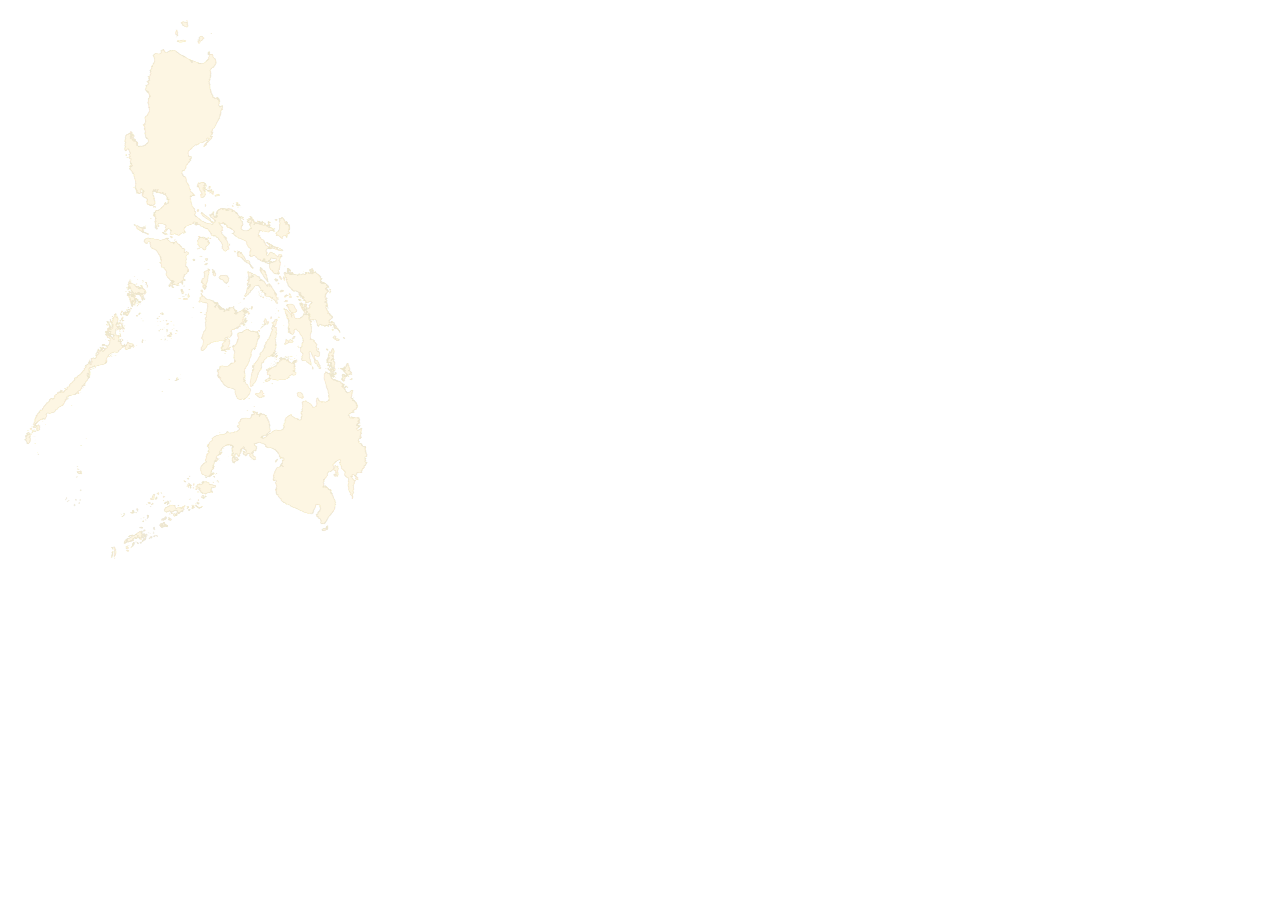
==== index.html @ fe843137 "draw the philippines" ====
<DOCTYPE! html>

<head>
    <link rel="stylesheet" href="stylesheets/bootstrap.css" type="text/css" />
    <link rel="stylesheet" href="stylesheets/style.css" type="text/css" />

    <script data-main="scripts/main" src="scripts/contrib/require-jquery.js"></script>

</head>

<body>
    <svg id="philippines">

    </svg>
</body>

</html>
---- stylesheets/style.css ----
svg#philippines {
  margin: 20px;
}
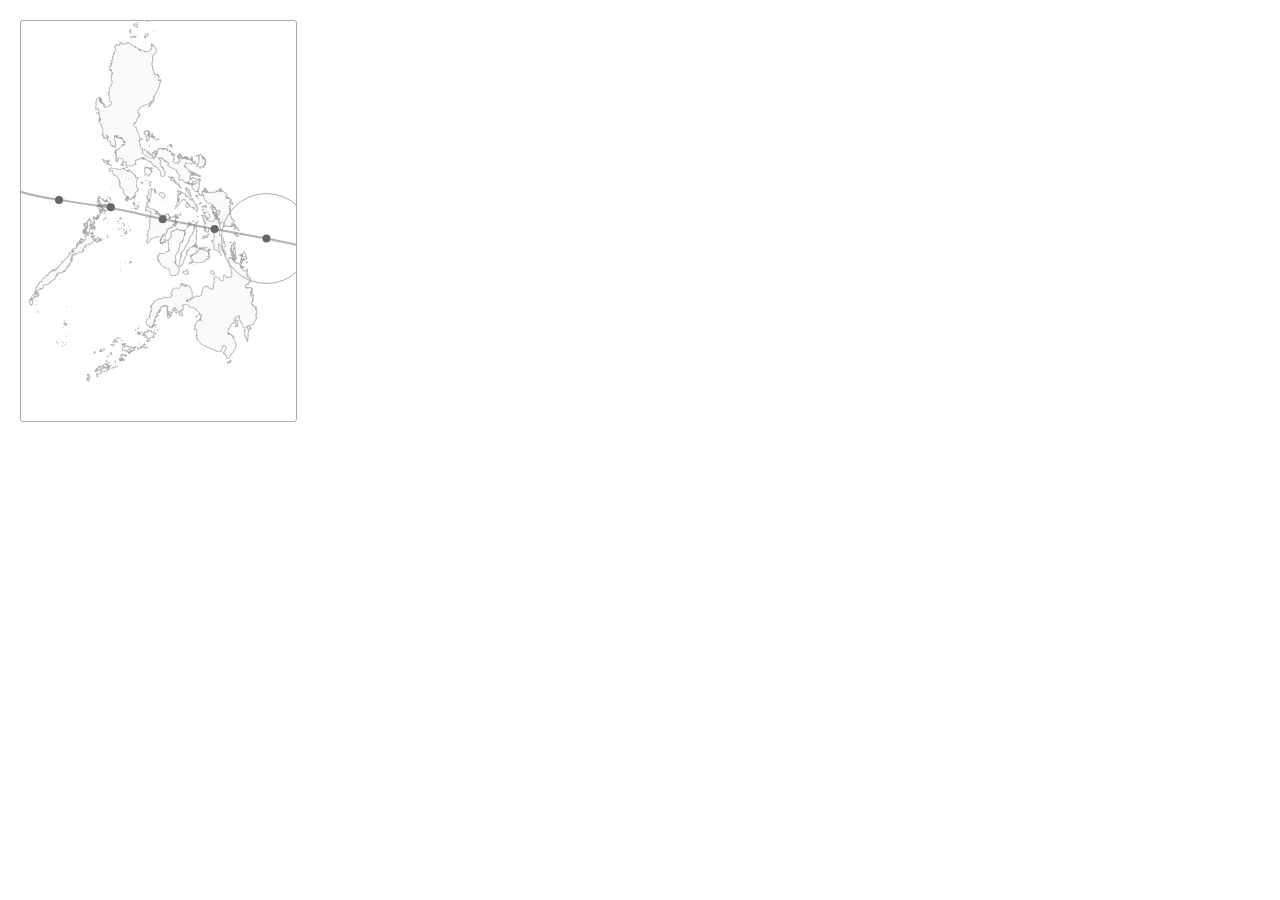
==== commit 3e6ddb5c: "take in instagram photos and map them onto the philippine map." ====
--- a/index.html
+++ b/index.html
@@ -12,6 +12,12 @@
     <svg id="philippines">
 
     </svg>
+   <!--  <div id="tweets">
+
+    </div> -->
+    <div id="instagram">
+
+    </div>
 </body>
 
 </html>--- a/stylesheets/style.css
+++ b/stylesheets/style.css
@@ -1,3 +1,88 @@
 svg#philippines {
   margin: 20px;
+  border: 1px solid #aaa;
+  border-radius: 3px;
+  position: fixed;
+  width: 275px;
+  height: 400px;
+}
+
+.instaCard {
+  width: 180px;
+  margin: 0 10px 10px 10px;
+  border: 1px solid #aaa;
+  border-radius: 3px;
+  display: inline-block;
+  color: #aaa;
+}
+
+.instaImage {
+  width: 170px;
+  height: 170px;
+  margin: 5px;
+}
+
+.instaName {
+  font-size: 1.25em;
+  font-weight: bold;
+  margin: 5px 5px 0 5px;
+}
+
+.instaDate {
+  margin: 0 5px 5px 5px;
+}
+
+circle.drop {
+  cursor: move;
+}
+
+#instagram {
+  display: inline-block;
+  /*width: 450px;*/
+  height: 100%;
+  position: absolute;
+  left: 315px;
+  margin: 20px 0;
+}
+
+/*tips*/
+.d3-tip {
+    background-color: rgba(0, 0, 0, .65);
+    padding: 10px;
+    color: #fff;
+    font-size: .85em;
+    border-radius: 3px;
+    width: 450px;
+}
+
+.d3-tip:after {
+  box-sizing: border-box;
+  display: inline;
+  font-size: 10px;
+  width: 100%;
+  line-height: 1;
+  color: rgba(0, 0, 0, 0.65);
+  position: absolute;
+}
+
+.d3-tip.e:after {
+  content: "\25C0";
+  margin: -4px 0 0 0;
+  top: 50%;
+  left: -8px;
+}
+
+.d3-tip.n:after {
+  content: "\25BC";
+  margin: -1px 0 0 0;
+  top: 100%;
+  left: 0;
+  text-align: center;
+}
+
+.d3-tip.w:after {
+  content: "\25B6";
+  margin: -4px 0 0 -1px;
+  top: 50%;
+  left: 100%;
 }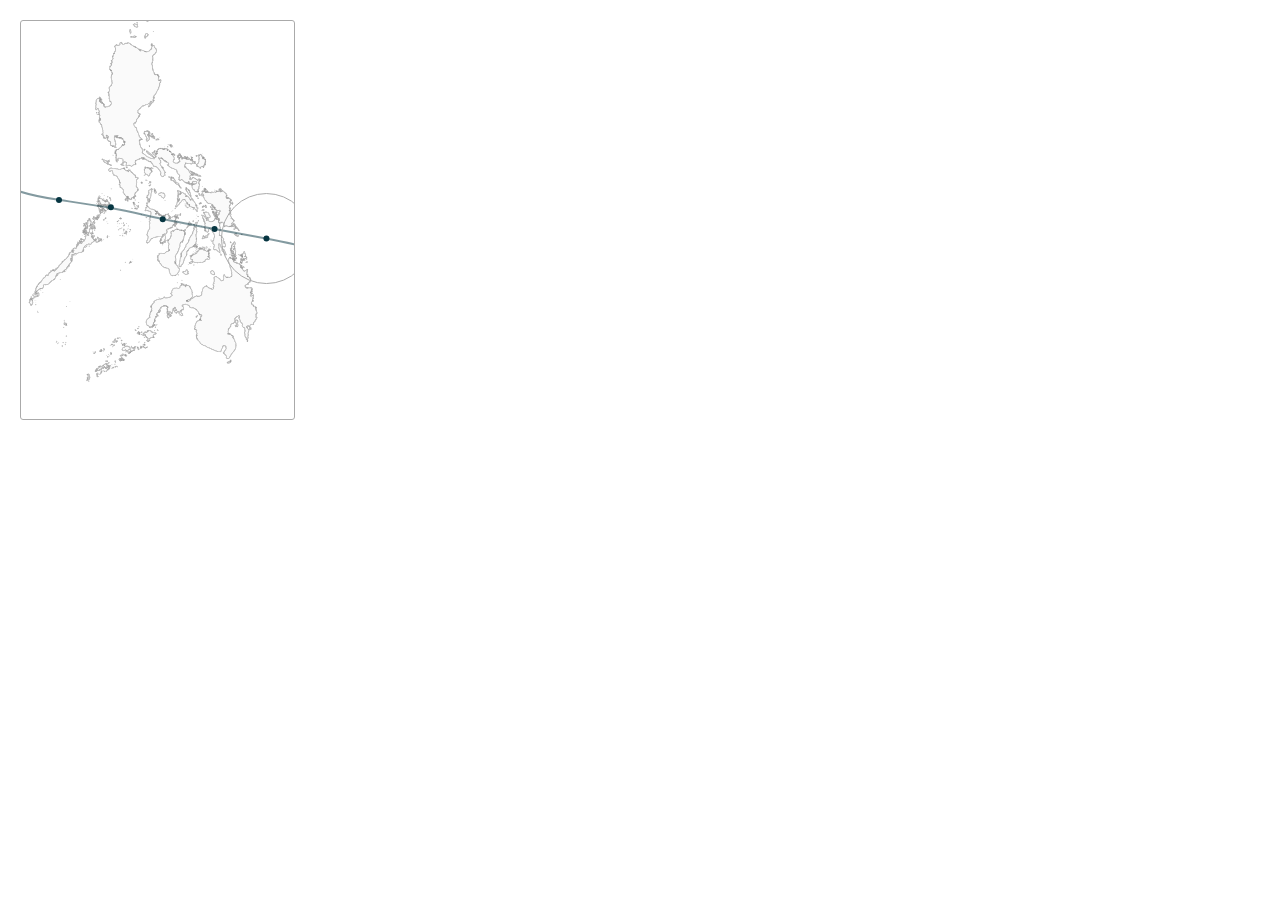
==== commit 7bc6061d: "bootstrap font icons" ====
--- a/index.html
+++ b/index.html
@@ -2,6 +2,7 @@
 
 <head>
     <link rel="stylesheet" href="stylesheets/bootstrap.css" type="text/css" />
+    <link rel="stylesheet" href="stylesheets/bootstrap-glyphicons.css" />
     <link rel="stylesheet" href="stylesheets/style.css" type="text/css" />
 
     <script data-main="scripts/main" src="scripts/contrib/require-jquery.js"></script>
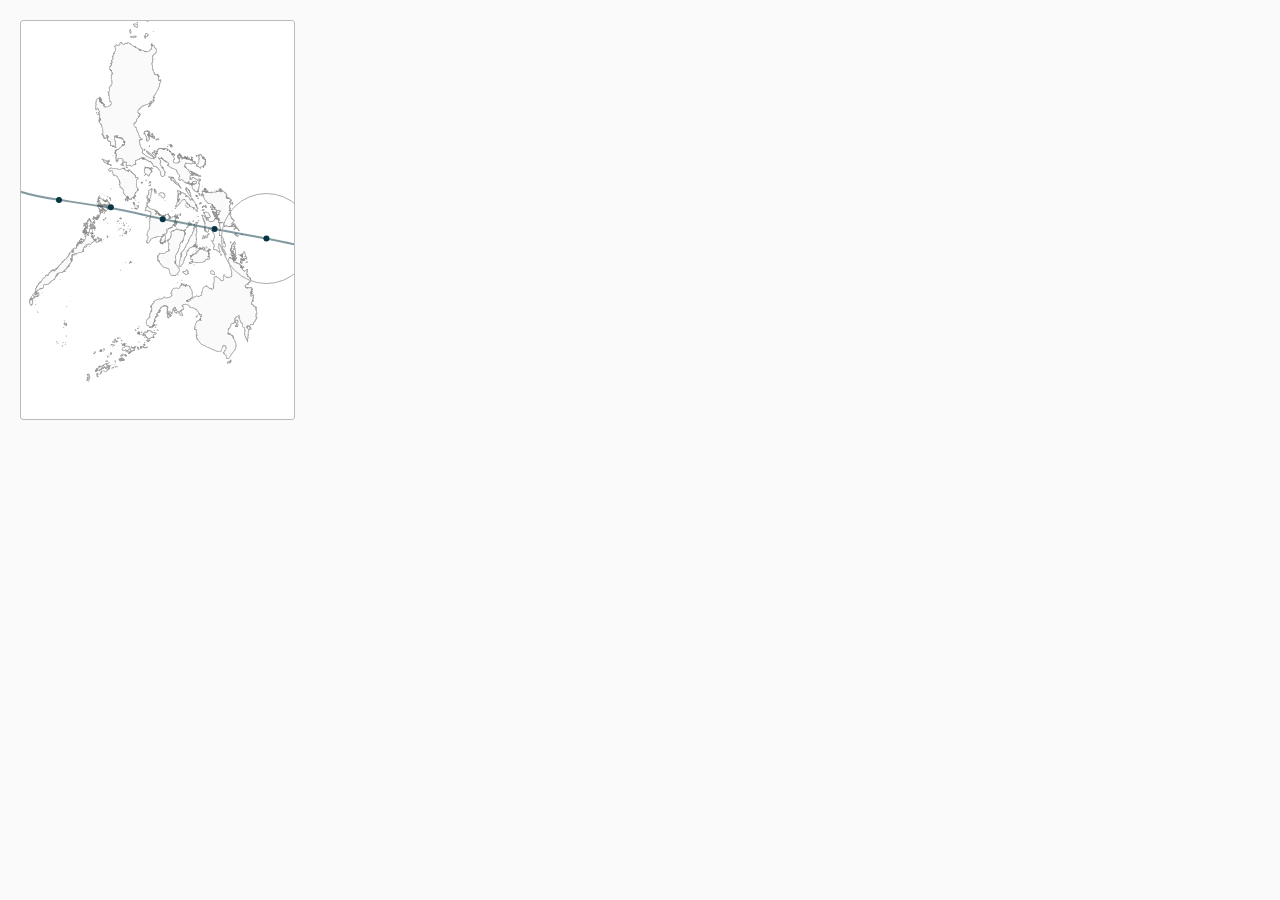
==== commit ad50aae0: "click on instagram picture, pop up modal of enlarged picture and descriptions." ====
--- a/index.html
+++ b/index.html
@@ -19,6 +19,8 @@
     <div id="instagram">
 
     </div>
+
+    <div class="modal"></div>
 </body>
 
 </html>--- a/stylesheets/style.css
+++ b/stylesheets/style.css
@@ -1,35 +1,82 @@
+body {
+  background-color: #fafafa;
+}
+
 svg#philippines {
   margin: 20px;
-  border: 1px solid #aaa;
+  border: 1px solid #bbb;
   border-radius: 3px;
   position: fixed;
   width: 275px;
   height: 400px;
+  background-color: #fff;
 }
 
 .instaCard {
-  width: 180px;
+  width: 200px;
   margin: 0 10px 10px 10px;
-  border: 1px solid #aaa;
+  border: 1px solid #bbb;
   border-radius: 3px;
   display: inline-block;
-  color: #aaa;
+  color: #666;
+  vertical-align: top;
+  background-color: #fff;
+  position: relative;
+}
+
+.instaHover {
+  opacity: 0;
+  position: absolute;
+  width: 200px;
+  height: 200px;
+  bottom: 0;
+  cursor: pointer;
 }
 
 .instaImage {
-  width: 170px;
-  height: 170px;
-  margin: 5px;
+  width: 190px;
+  height: 190px;
+  margin: 4px;
+  border: 1px solid #bbb;
+  border-radius: 3px;
 }
 
 .instaName {
   font-size: 1.25em;
-  font-weight: bold;
+  /*font-weight: bold;*/
   margin: 5px 5px 0 5px;
+  overflow: hidden;
 }
 
 .instaDate {
   margin: 0 5px 5px 5px;
+  float: left;
+  display: inline-block;
+  font-size: .85em;
+}
+
+.instaLike {
+  float: right;
+  display: inline-block;
+  margin: 0 5px 5px 5px;
+  font-size: .85em;
+}
+
+.instaCaption {
+  font-size: .85em;
+  margin: 4px;
+  padding: 5px;
+  position: absolute;
+  width: 190px;
+  height: 0px;
+  bottom: 0px;
+  background-color: rgba(256, 256, 256, 0.85);
+  overflow: hidden;
+  -moz-transition:all .5s;
+  -webkit-transition:all .5s;
+  -o-transition:width all .5s;
+  transition:width all .5s;
+  opacity: 0;
 }
 
 circle.drop {
@@ -43,6 +90,58 @@
   position: absolute;
   left: 315px;
   margin: 20px 0;
+}
+
+/*modal*/
+.modal-backdrop.in {
+  opacity: 0.65;
+  filter: alpha(opacity=65);
+}
+
+.modal-body {
+  width: 550px;
+}
+
+.instaModalTop {
+  color: #fafafa;
+  width: 550px;
+}
+
+.instaModalName {
+  display: inline-block;
+  float: left;
+  font-size: 1.5em;
+}
+
+.instaModalLike {
+  display: inline-block;
+  float: right;
+  margin-bottom: 10px;
+  font-size: 1.25em;
+}
+
+.instaModalDate {
+  display: inline-block;
+  float: left;
+  clear: left;
+  margin-bottom: 10px;
+  font-size: 1.25em;
+}
+
+.instaModalImage {
+  width: 550px;
+  height: 550px;
+  border-radius: 5px;
+}
+
+.instaModalCaption {
+  margin-top: 20px;
+  color: #fafafa;
+  font-size: .85em;
+  line-height: 1.75em;
+  text-align: justify;
+  display: inline-block;
+  width: 550px;
 }
 
 /*tips*/
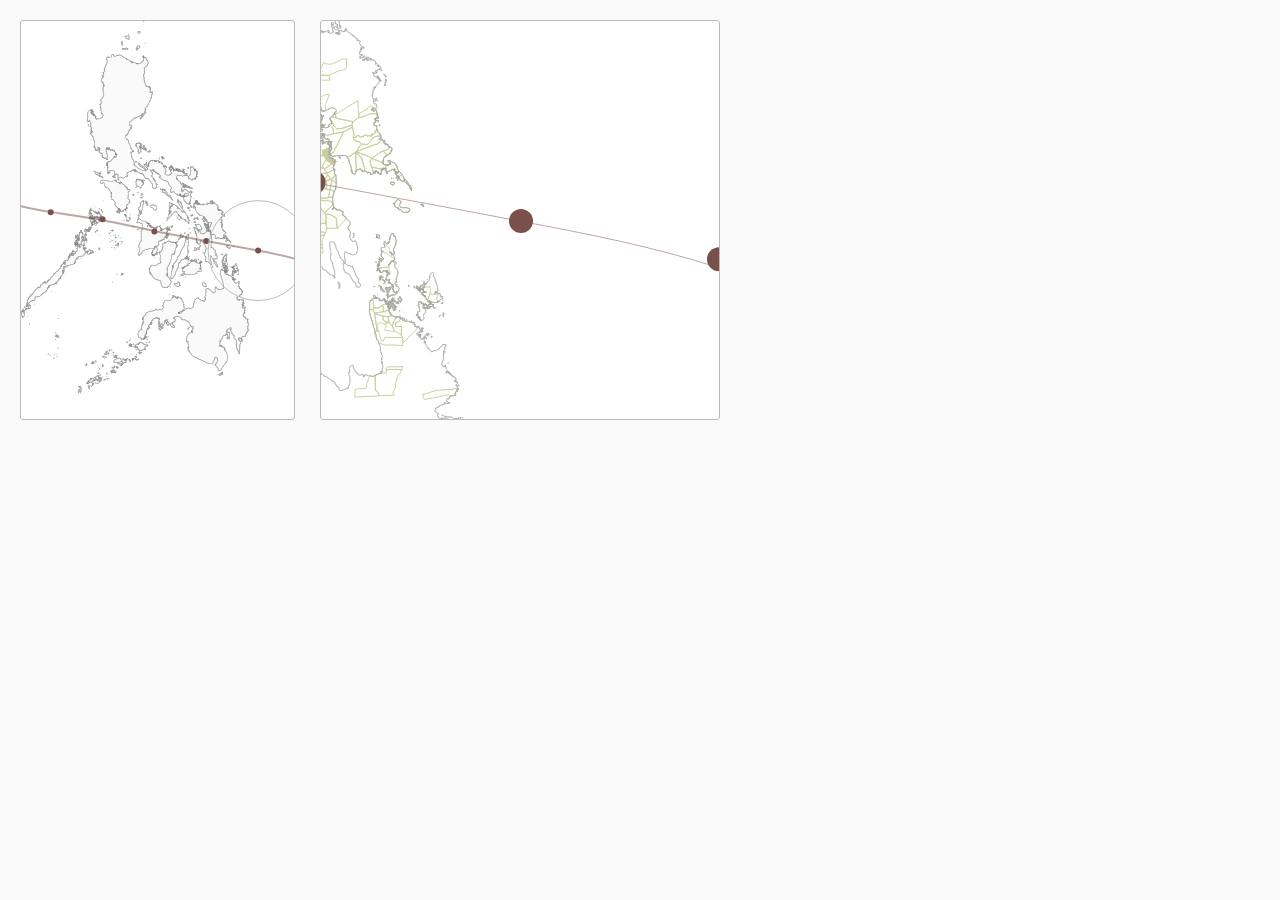
==== commit 6aae4c37: "refactor and create Backbone models and views.  Also create a zoom panel" ====
--- a/index.html
+++ b/index.html
@@ -10,8 +10,14 @@
 </head>
 
 <body>
-    <svg id="philippines">
+    <svg id="country">
+        <g id="country">
+        </g>
+    </svg>
+    <svg id="zoom">
+        <g id="zoom">
 
+        </g>
     </svg>
    <!--  <div id="tweets">
 
--- a/stylesheets/style.css
+++ b/stylesheets/style.css
@@ -2,7 +2,7 @@
   background-color: #fafafa;
 }
 
-svg#philippines {
+svg#country {
   margin: 20px;
   border: 1px solid #bbb;
   border-radius: 3px;
@@ -10,6 +10,17 @@
   width: 275px;
   height: 400px;
   background-color: #fff;
+}
+
+svg#zoom {
+  margin: 20px;
+  border: 1px solid #bbb;
+  border-radius: 3px;
+  position: fixed;
+  width: 400px;
+  height: 400px;
+  background-color: #fff;
+  left: 300px;
 }
 
 .instaCard {
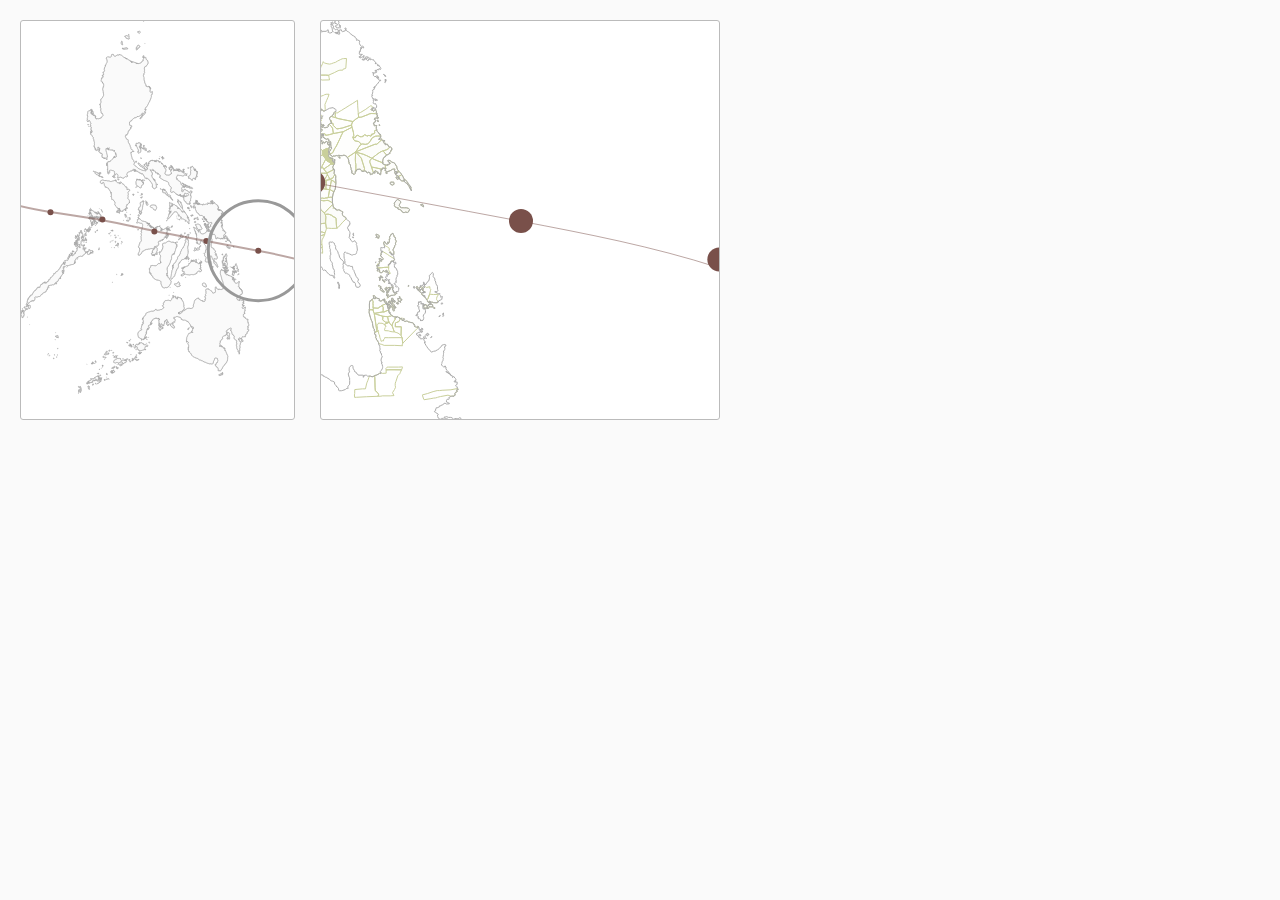
==== commit 02f3246a: "drag drop circle to pan and zoom." ====
--- a/index.html
+++ b/index.html
@@ -1,4 +1,4 @@
-<DOCTYPE! html>
+<!DOCTYPE html>
 
 <head>
     <link rel="stylesheet" href="stylesheets/bootstrap.css" type="text/css" />
--- a/stylesheets/style.css
+++ b/stylesheets/style.css
@@ -94,6 +94,10 @@
   cursor: move;
 }
 
+circle.dropDrag {
+  cursor: nw-resize;
+}
+
 #instagram {
   display: inline-block;
   /*width: 450px;*/
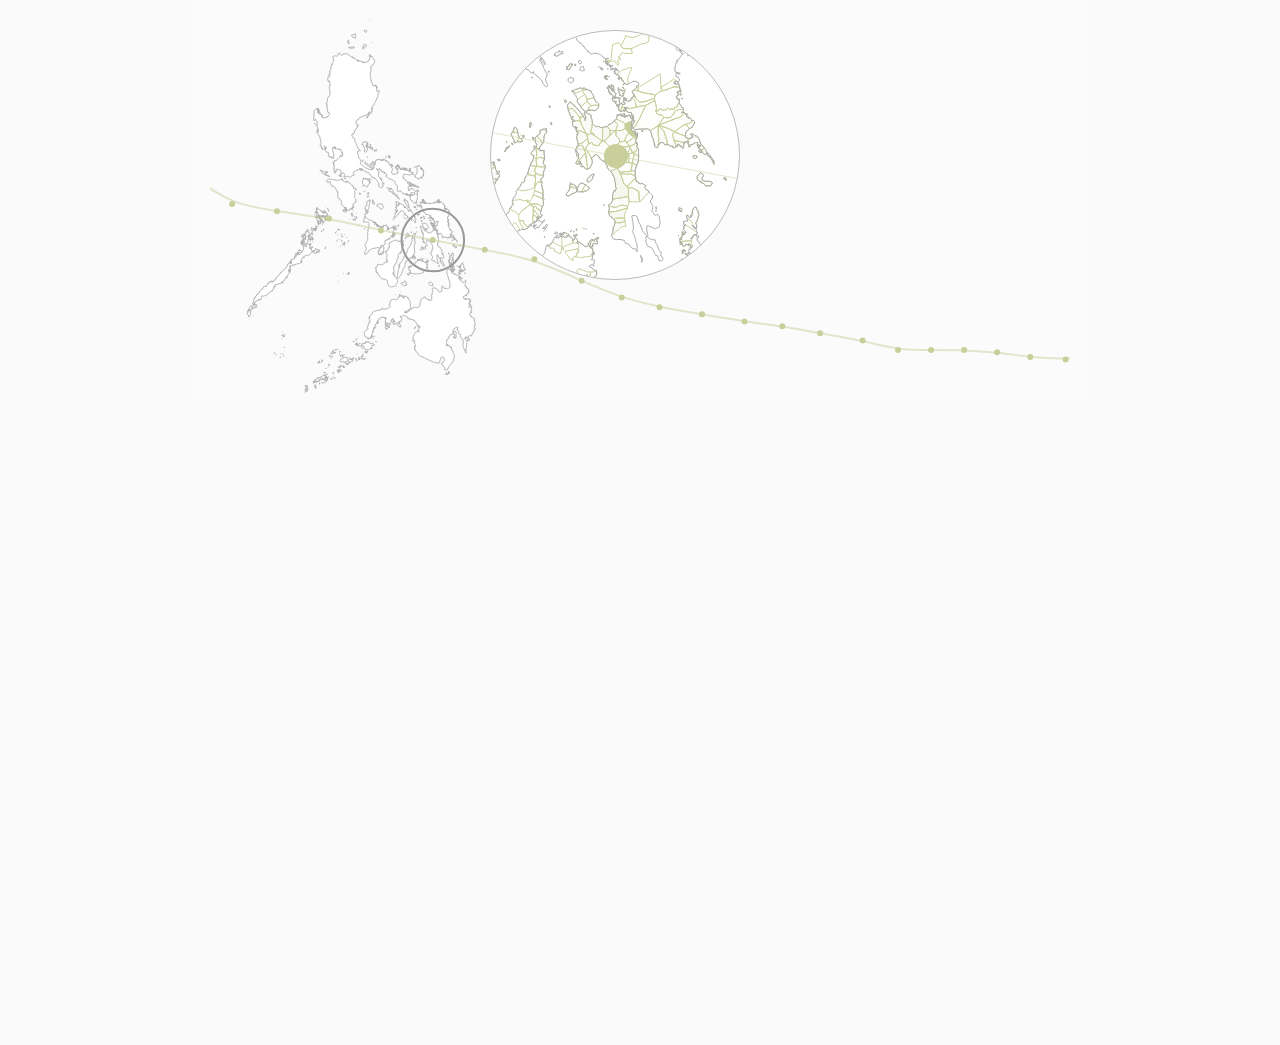
==== commit ce9b9861: "dragging around the drop circle filters the instagram pictures" ====
--- a/index.html
+++ b/index.html
@@ -10,23 +10,27 @@
 </head>
 
 <body>
-    <svg id="country">
-        <g id="country">
-        </g>
-    </svg>
-    <svg id="zoom">
-        <g id="zoom">
+    <div id="content">
+        <div id="header">
+            <svg id="country">
+                <g id="country">
+                </g>
+            </svg>
+            <svg id="zoom">
+                <g id="zoom">
 
-        </g>
-    </svg>
-   <!--  <div id="tweets">
+                </g>
+            </svg>
+        </div>
+       <!--  <div id="tweets">
 
-    </div> -->
-    <div id="instagram">
+        </div> -->
+        <div id="instagram">
 
+        </div>
+
+        <div class="modal"></div>
     </div>
-
-    <div class="modal"></div>
 </body>
 
 </html>--- a/stylesheets/style.css
+++ b/stylesheets/style.css
@@ -2,30 +2,43 @@
   background-color: #fafafa;
 }
 
+#content {
+  width: 900px;
+  margin: auto;
+}
+
+#header {
+  position: fixed;
+  background-color: rgba(250, 250, 250, .85);
+  width: 900px;
+  height: 400px;
+  z-index: 1;
+}
+
 svg#country {
   margin: 20px;
+  /*border: 1px solid #bbb;*/
+  border-radius: 3px;
+  position: absolute;
+  width: 860px;
+  height: 400px;
+  /*background-color: #fff;*/
+}
+
+svg#zoom {
+  margin: 30px 0;
   border: 1px solid #bbb;
-  border-radius: 3px;
-  position: fixed;
-  width: 275px;
-  height: 400px;
-  background-color: #fff;
-}
-
-svg#zoom {
-  margin: 20px;
-  border: 1px solid #bbb;
-  border-radius: 3px;
-  position: fixed;
-  width: 400px;
-  height: 400px;
+  border-radius: 125px;
+  position: absolute;
+  width: 250px;
+  height: 250px;
   background-color: #fff;
   left: 300px;
 }
 
 .instaCard {
-  width: 200px;
-  margin: 0 10px 10px 10px;
+  width: 205px;
+  margin: 0 5px 10px 5px;
   border: 1px solid #bbb;
   border-radius: 3px;
   display: inline-block;
@@ -38,15 +51,15 @@
 .instaHover {
   opacity: 0;
   position: absolute;
-  width: 200px;
-  height: 200px;
+  width: 205px;
+  height: 205px;
   bottom: 0;
   cursor: pointer;
 }
 
 .instaImage {
-  width: 190px;
-  height: 190px;
+  width: 195px;
+  height: 195px;
   margin: 4px;
   border: 1px solid #bbb;
   border-radius: 3px;
@@ -78,7 +91,7 @@
   margin: 4px;
   padding: 5px;
   position: absolute;
-  width: 190px;
+  width: 195px;
   height: 0px;
   bottom: 0px;
   background-color: rgba(256, 256, 256, 0.85);
@@ -95,16 +108,18 @@
 }
 
 circle.dropDrag {
-  cursor: nw-resize;
+  cursor: nwse-resize;
 }
 
 #instagram {
   display: inline-block;
   /*width: 450px;*/
   height: 100%;
-  position: absolute;
-  left: 315px;
-  margin: 20px 0;
+  position: relative;
+  /*left: 315px;*/
+  margin: 20px;
+  top: 400px;
+  min-height: 1000px;
 }
 
 /*modal*/
